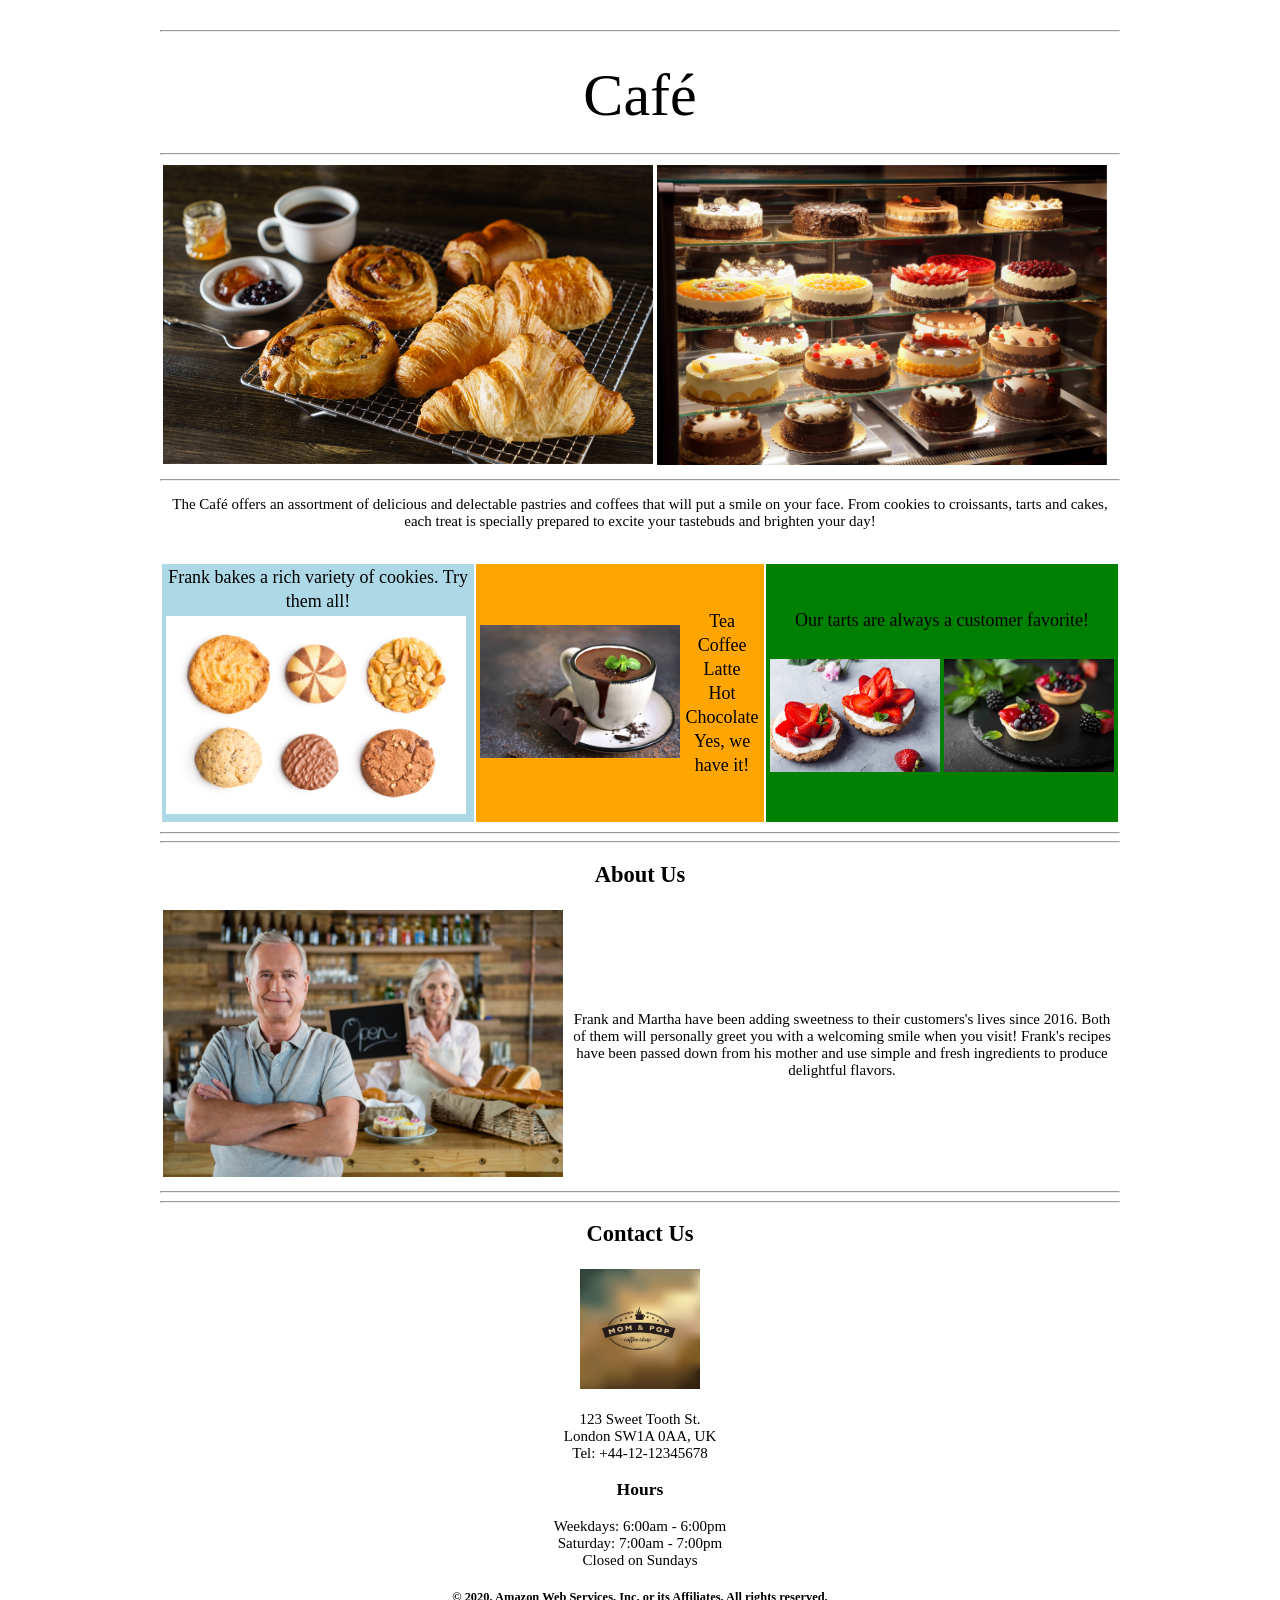
==== static-web/index.html @ 23a70699 "ADD some changing2" ====
<!DOCTYPE html>
<html>
<head>
	<meta charset="ISO-8859-1">
	<title> Welcome to the Habiba's Caf&eacute;! </title>
	<link rel="stylesheet" href="css/styles.css">
</head>

<body class="bodyStyle">

	<div id="header" class="mainHeader">
		<hr>
		<div class="center">Caf&eacute;</div>
	</div>
	<br>

	<div id="mainContent">
		<hr>
		<div id="mainPictures" class="center">
			<table>
				<tr>
					<td><img src="images/Coffee-and-Pastries.png" height=auto width="490"></td>
					<td><img src="images/Cake-Vitrine.png" height=auto width="450"></td>
				</tr>
			</table>
			<hr>
			<p>The Caf&eacute; offers an assortment of delicious and delectable pastries and coffees that will put a smile on your face. From cookies to croissants, tarts and cakes, each treat is specially prepared to excite your tastebuds and brighten your day!</p>
			<br>
			<table>
				<tr>
					<td bgcolor="lightblue">
						<div class="cursiveText">Frank bakes a rich variety of cookies. Try them all!</div>
						<table>
							<tr>
								<td><img src="images/Cookies.png" height=auto width="300"></td>
							</tr>
						</table>
					</td>
					<td bgcolor="orange">
						<table>
							<tr>
								<td><img src="images/Cup-of-Hot-Chocolate.png" height=auto width="200"></td>
								<td class="cursiveText">Tea<br>Coffee<br>Latte<br>Hot Chocolate<br>Yes, we have it!</td>
							</tr>
						</table>
					</td>
					<td bgcolor="green">
						<div class="cursiveText">Our tarts are always a customer favorite!<br><br>
					  </div>
						<table>
							<tr>
								<td><img src="images/Strawberry-Tarts.png" height=auto width="170"></td>
								<td><img src="images/Strawberry-&-Blueberry-Tarts.png" height=auto width="170"></td>
							</tr>
						</table>
					</td>
				</tr>
			</table>
			<hr>
		</div>
	
	</div>

	<div id="aboutUs" class="center">
		<hr>
		<div>
			<h2>About Us</h2>
		</div>
			<table>
				<tr>
					<td><img src="images/Cafe-Owners.png" height=auto width="400"></td>
					<td><p>Frank and Martha have been adding sweetness to their customers's lives since 2016. Both of them will personally greet you with a welcoming smile when you visit! Frank's recipes have been passed down from his mother and use simple and fresh ingredients to produce delightful flavors.</p></td>
				</tr>
			</table>
			<hr>
		</div>

	<div id="ContactUs" align="center">
		<hr>
		<div>
			<h2>Contact Us</h2>
		</div>
		<table>
			<tr>
				<td><img src="images/Coffee-Shop.png" height=auto width="120"></td>
			</tr>
		</table>
		<div><p>123 Sweet Tooth St.<br>London SW1A 0AA, UK<br>Tel: +44-12-12345678</p></div>
		<div>
			<h3>Hours</h3>
		</div>
		<div>Weekdays: 6:00am - 6:00pm<br>Saturday: 7:00am - 7:00pm<br>Closed on Sundays</div>
	</div>

	<div id="Copyright" class="center">
		<h5><p>&copy; 2020, Amazon Web Services, Inc. or its Affiliates. All rights reserved.</p></h5>
	</div>
</body>
</html>
---- static-web/css/styles.css ----
@charset "utf-8";

/* CSS document for Mom and Pop web site*/

.center {
  text-align: center;
 }

.bodyStyle {
	width: 960px;
	margin: 0 auto;
	overflow: auto;
	font-family: 'Lucida Grande', 'Lucida Sans Unicode', 'sans-serif';
	font-size: 15px;
}

.mainHeader {
  	font-family: "Comic Sans MS", cursive;
	font-size: 60px;
	line-height: 66px;
	color: #000;
	text-align: center;
}
.cursiveText {
	font-family: "Comic Sans MS", cursive;
	font-size: 18px;
	line-height: 24px;
	color: #000;
	text-align: center;
}
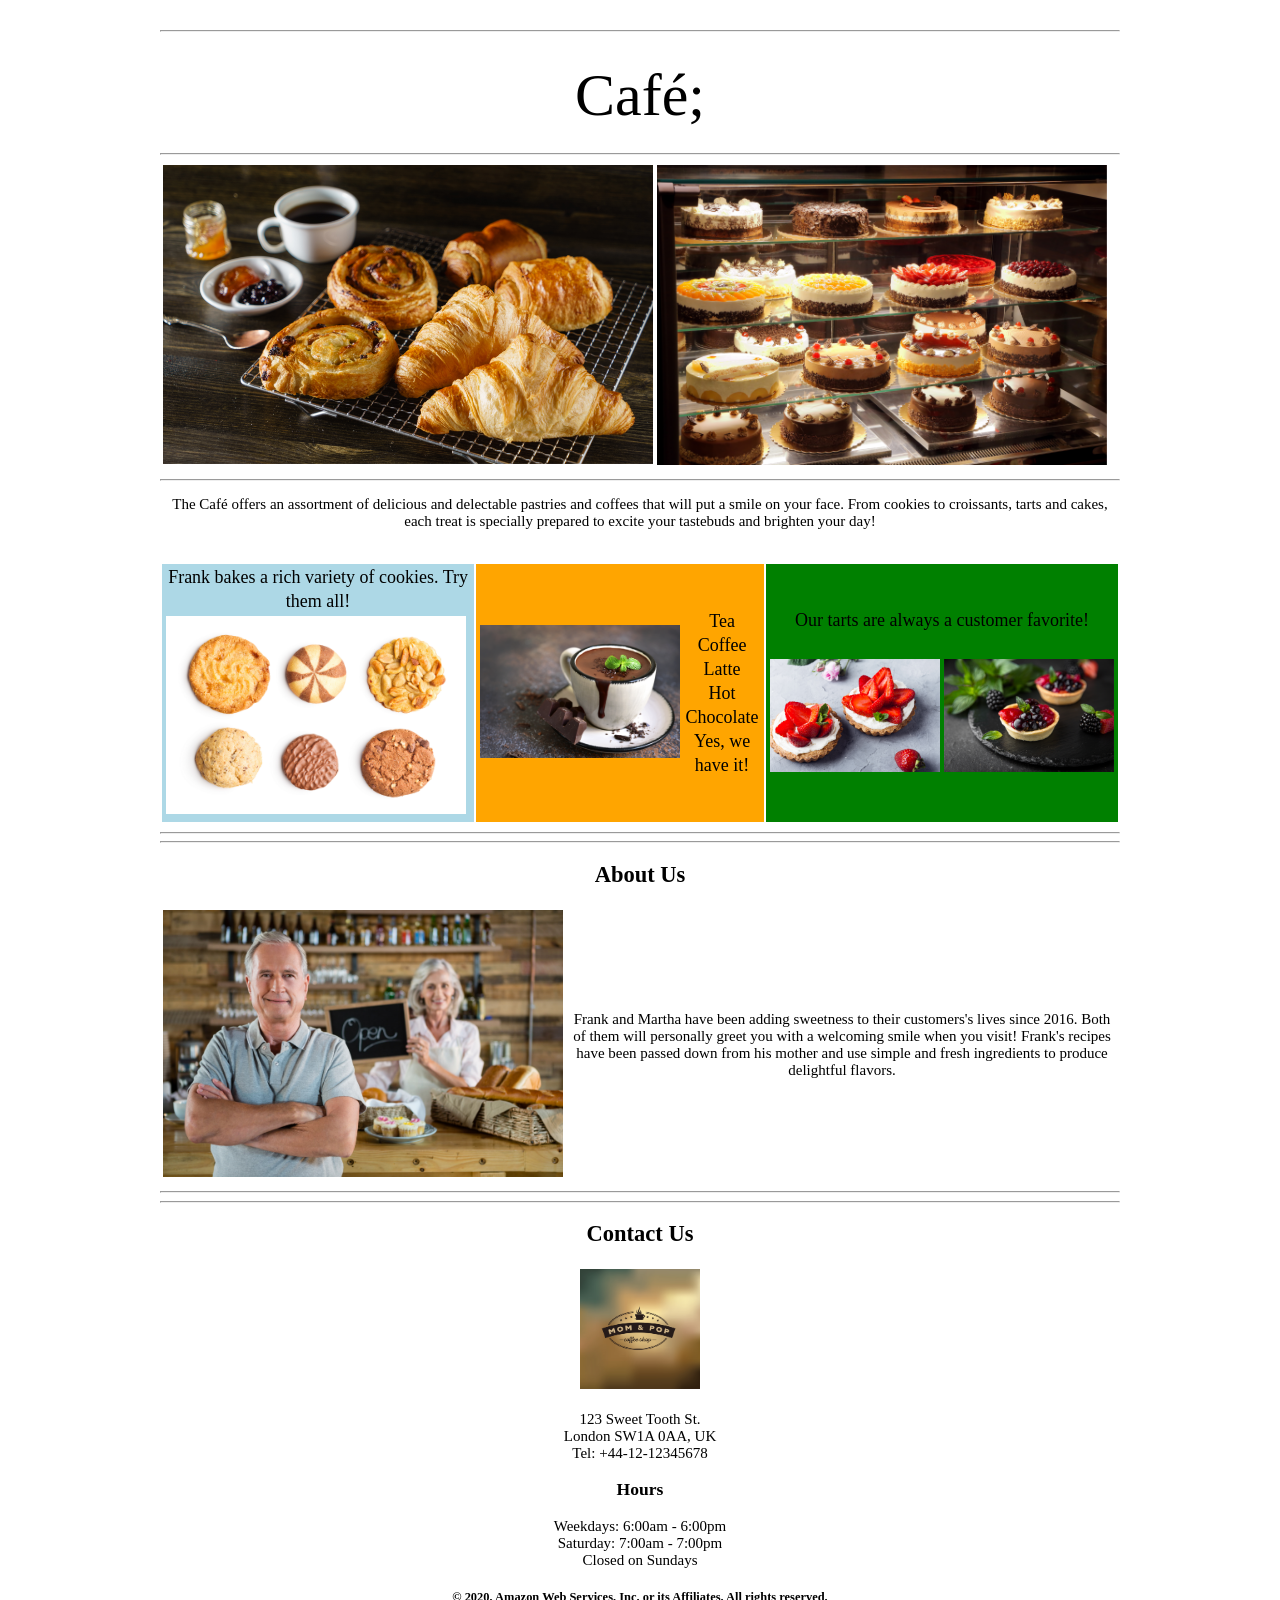
==== commit 7ff51831: "Fix text heading layout and character entity semicolon" ====
--- a/static-web/index.html
+++ b/static-web/index.html
@@ -10,7 +10,7 @@
 
 	<div id="header" class="mainHeader">
 		<hr>
-		<div class="center">Caf&eacute;</div>
+		<div class="center">Caf&eacute;;</div>
 	</div>
 	<br>
 
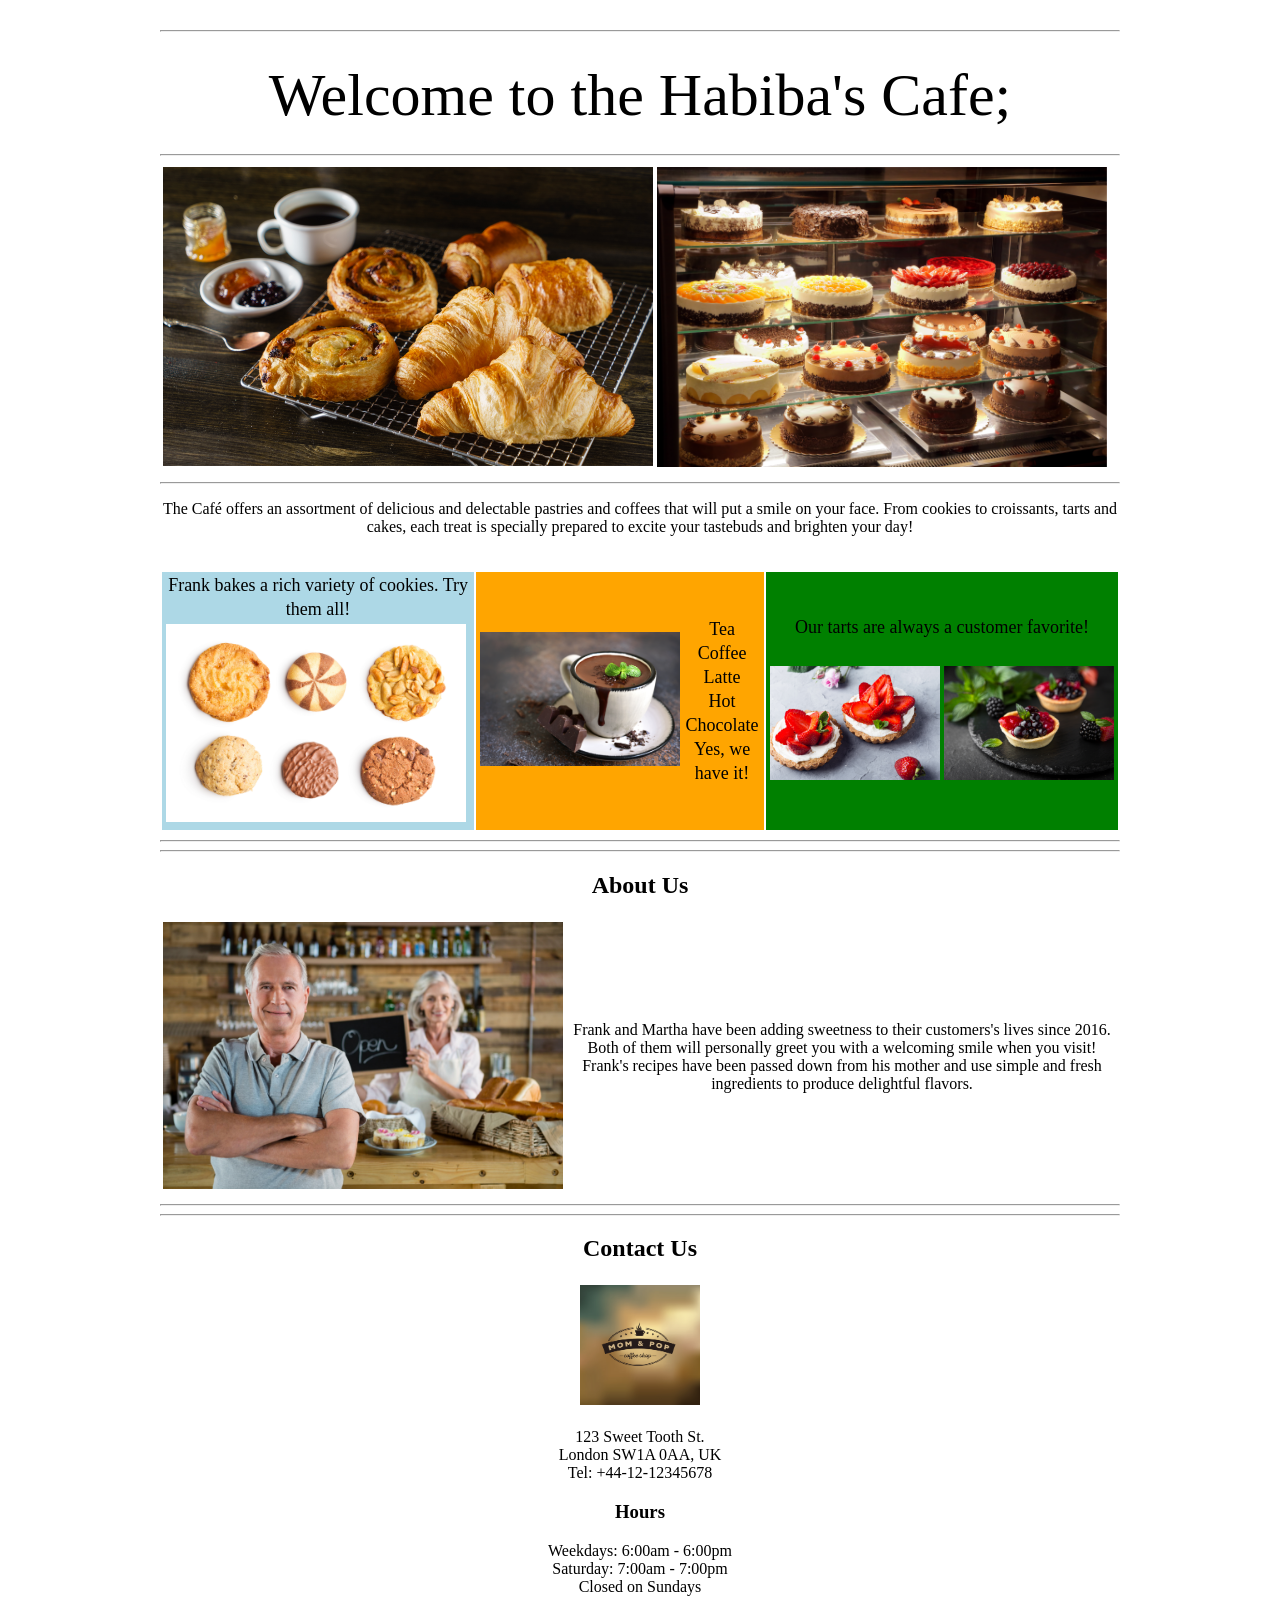
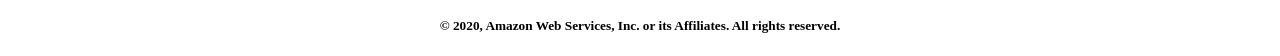
==== commit 28e788b6: "Header change" ====
--- a/static-web/index.html
+++ b/static-web/index.html
@@ -2,7 +2,7 @@
 <html>
 <head>
 	<meta charset="ISO-8859-1">
-	<title> Welcome to the Habiba's Caf&eacute;! </title>
+	<title> Welcome to the Caf&eacute;! </title>
 	<link rel="stylesheet" href="css/styles.css">
 </head>
 
@@ -10,7 +10,7 @@
 
 	<div id="header" class="mainHeader">
 		<hr>
-		<div class="center">Caf&eacute;;</div>
+		<div class="center">Welcome to the Habiba's Cafe;</div>
 	</div>
 	<br>
 
--- a/static-web/css/styles.css
+++ b/static-web/css/styles.css
@@ -11,7 +11,7 @@
 	margin: 0 auto;
 	overflow: auto;
 	font-family: 'Lucida Grande', 'Lucida Sans Unicode', 'sans-serif';
-	font-size: 15px;
+	font-size: 16px;
 }
 
 .mainHeader {
